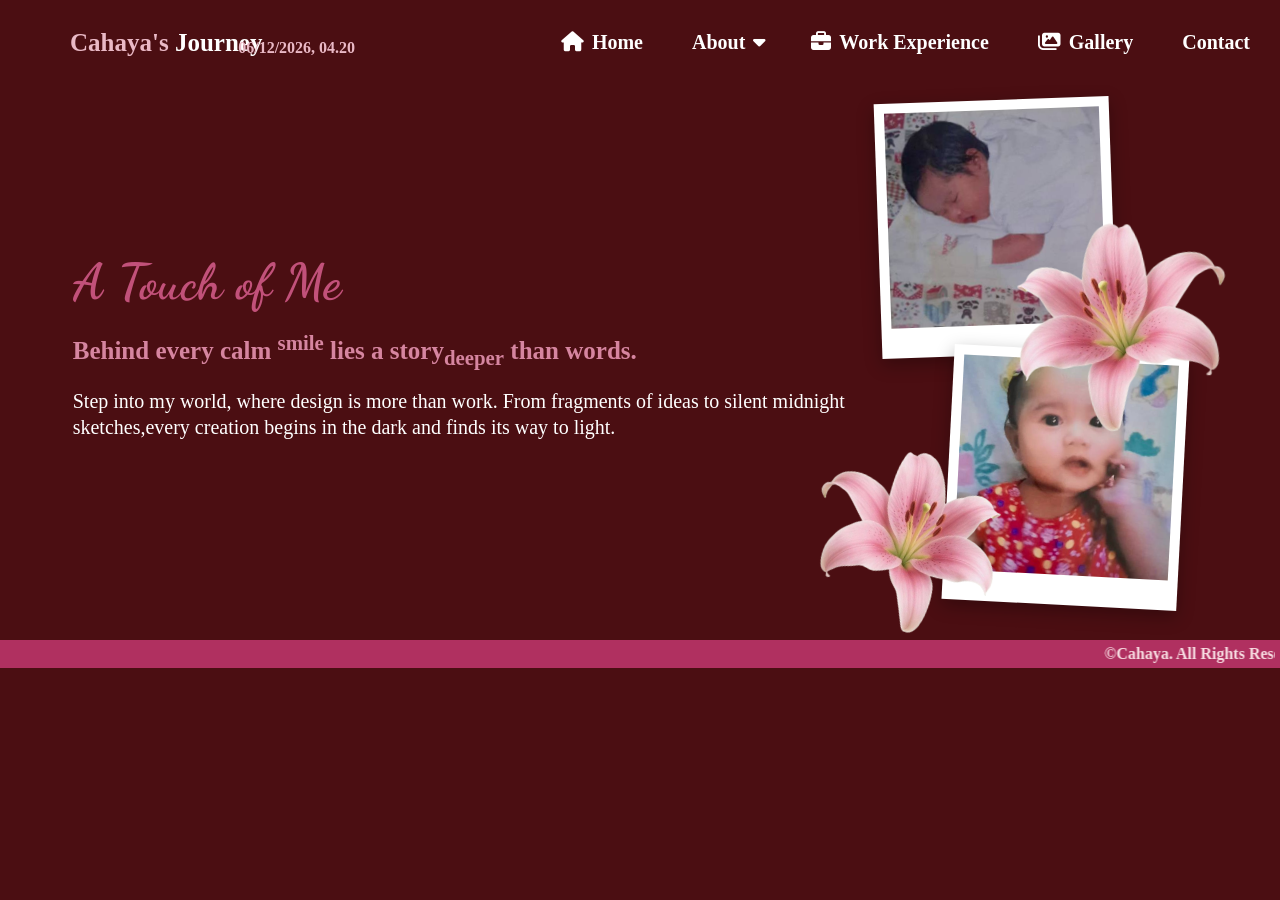
==== index.html @ 7becdd81 "Add files via upload" ====
<html>
<head>

<title>HOME</title>
<link rel="icon" type="image/x-icon" href="favicon.ico">
<link rel="stylesheet" href="https://cdnjs.cloudflare.com/ajax/libs/font-awesome/6.5.0/css/all.min.css">
<link rel="stylesheet" type="text/css" href="mystyle.css">
<link rel="preconnect" href="https://fonts.googleapis.com">
<link rel="preconnect" href="https://fonts.gstatic.com" crossorigin>
<link href="https://fonts.googleapis.com/css2?family=Dancing+Script&display=swap" rel="stylesheet">

<style>
a { 
  text-decoration:none; 
}

body {
  background-color:#4B0E12;
}

.chaya-section {
  min-height: 30px;
  display: flex;
  align-items: center;  
  justify-content: center;
  padding: 0 30px;
  color: white;
}

.section-content {
  display: flex;
  align-items: center;
  justify-content: space-between;
  width: 93%;
  position: relative;
}

.title {
  font-family:"Dancing Script", cursive;
  font-size: 50px;
  margin: 50px 0 15px 0;
  line-height: 1.3;
  color: #C2517A;
}

.subtitle {
  font-size:25px;
  margin:0 0 15px 0;
  line-height:1.3;
  color:#D685A0;
}

.description {
  font-size:20px;
  margin:0px;
  line-height:1.3;
}

.MyPolaroid {
  display:flex;
  justify-content:flex-start; 
  gap:0px; 
  flex-wrap:wrap;
  margin-top: 100px;
}

.polaroid1, .polaroid2 {
  width:215px;
  background:white;
  padding:10px 10px 30px;
  box-shadow:0 6px 18px rgba(0,0,0,0.3);
  text-align:center;
  transition: all 0.5s cubic-bezier(0.175, 0.885, 0.32, 1.275); 
  cursor: pointer;
  position: relative;
}

.polaroid1:hover, .polaroid2:hover {
  transform: scale(1.08) rotate(0deg); 
  z-index: 50; 
  box-shadow: 0 15px 30px rgba(0,0,0,0.4); 
}

.polaroid1 { transform:rotate(-2deg); margin:0 0 0 0; }
.polaroid2 { transform:rotate(3deg); margin:-5px 0 35px 70px;}

[class^="MyPolaroid"] img {
  position: relative;
}

[class^="MyPolaroid"]:hover img {
  filter: brightness(1.10);
}

.MyPolaroid img {
  width:100%;
  height:215px;
  object-fit:cover; 
}

.flower1 img {
  width: 230px;
  position: absolute; 
  height: auto;
  margin: -110px 0px 0px -200px; 
  transform: rotate(-10deg);  
}

.flower2 img {
  width: 200px; 
  position: absolute;
  height: auto;
  margin: 120px 0 0 -400px; 
  transform: rotate(15deg);  
}

@keyframes floating {
  0% { transform: translate(0, 0px) rotate(15deg); }
  50% { transform: translate(0, -10px) rotate(10deg); }
  100% { transform: translate(0, 0px) rotate(15deg); }
}

.flower1 img, .flower2 img {
  animation: floating 4s ease-in-out infinite;
}

.flower2 img {
  animation-duration: 4s; 
  animation-delay: 1.1s;    
}
</style>
</head>

<body>
<nav class="navbar">
 <div class="navdiv">
 <div class="logo"><font color="#EAB9C6">Cahaya's</font> Journey</div>
 <span id="realTimeClock" style="color: #EAB9C6; font-size: 16px; margin-left: -190px; margin-bottom: -10px; font-weight: bold"></span>
  <ul> 
     <li><a href="index.html"><i class="fa-solid fa-house"></i>Home</a></li>
     <li><a href="#">About<i class="fa-solid fa-caret-down"></i></a>
  <ul class="dropdown">
     <li><a href="me.html"><i class="fa-solid fa-user"></i>Me</a></li>
     <li><a href="edu.html"><i class="fa-solid fa-graduation-cap"></i>Education</a></li>
     <li><a href="skills.html"><i class="fa-solid fa-brain"></i>Skills</a></li>
     <li><a href="family.html"><i class="fa-solid fa-people-roof"></i>Family</a></li>
  </ul>
     <li><a href="work.html"><i class="fa-solid fa-briefcase"></i></i>Work Experience</a></li>
     <li><a href="gallery.html"><i class="fa-solid fa-images"></i></i>Gallery</a></li>
     <li><a href="skills.html#contact"></i>Contact</a></li>
  </ul>
 </div>
</nav>

<section class="chaya-section">
  <div class="section-content">
     <div class="chaya-details">
       <h2 class="title">A Touch of Me</h2>
       <h3 class="subtitle">Behind every calm <sup>smile</sup> lies a story<sub>deeper</sub> than words.</h3>
       <p class="description">Step into my world, where design is more than work. From fragments
       of ideas to silent midnight sketches,every creation begins in the dark and finds its way to light.</p></div>
       
     <div class="MyPolaroid">
       <div class="polaroid1">
       <img src="bb1.jpg" alt="My Photo"></div>
       <div class="polaroid2">
       <img src="bb2.jpg" alt="My Photo"></div>
     </div>

     <div class="flower">
       <div class="flower1">
       <img src="flower.png" alt="Flower"></div>
       <div class="flower2">
       <img src="munga.png" alt="Flower"></div>
     </div>
</section>

<footer>
  <marquee scrollamount="10" >&copy;Cahaya. All Rights Reserved</marquee>
</footer>

<script>
 function updateClock() {
 const now = new Date();
 const options = { 
  year: 'numeric', 
  month: '2-digit', 
  day: '2-digit', 
  hour: '2-digit', 
  minute: '2-digit', 
  hour12: false 
 };
 const timeString = now.toLocaleTimeString('id-ID', options);   
 document.getElementById('realTimeClock').textContent = timeString;
}
 updateClock();
 setInterval(updateClock, 1000);
</script>

</body>
</html>
---- mystyle.css ----
/* STYLE for MY WEBPAGE */
a {  text-decoration:none; }

body {
  background-color:#FCE7DD; 
  margin:0;
  padding:0;
}

.navbar {
  position: fixed;
  padding:15px; 
  background:#4B0E12;
  top: 0;
  left: 0;
  width: 100%;
  z-index: 1000;
}

.navdiv {
  display:flex;
  align-items:center;
  justify-content:space-between;
}

.logo {
  font-size:25px;
  font-weight:600;
  color:white;
  margin-left:55px;
}

.navbar ul li {
  list-style:none;
  display: inline-block;
  margin-right:45px;
  position:relative;
}

ul li a {
  color:white;
  font-family: "Playfair Display", serif;
  font-size:20px;
  font-weight:bold;
  position:relative;
}

ul li ul.dropdown {
  display:none;
  position:absolute;
  background-color:#9B3053;
  z-index:1;
  border-radius:5px; 
}

ul li ul.dropdown li {
  padding:10px;
  color:white;
}

ul li:hover ul.dropdown {
  display:block;
  padding:5px;
}

ul li ul.dropdown li a {
  display:flex;         
  align-items:center;   
  gap:6px;              
  color:white;
  padding:2px;

}

ul li ul.dropdown li a:hover {
  color:#FFF4E9; 
}

ul li a:hover { 
  color:#FFF4E9; 
}

ul li a::after {
  content:"";
  position:absolute;
  left:0;
  bottom:-10px;
  height:5px;
  width:100%;
  background:#FFF4E9;
  transform:scaleX(0); 
  border-radius:5px;
  transition:transform 0.2s linear;
}

ul li a:hover::after {
  transform:scaleY(1);
}

.fa-house, .fa-briefcase, .fa-images {
  font-size:20px;
  margin-right:8px;
} 

.fa-caret-down {
  font-size:20px;
  margin-left:8px;
}
 
ul li .fa-user, .fa-brain, .fa-people-roof, .fa-graduation-cap {
  font-size:20px;
}

footer {
  background-color:#B03060;
  color:#F7DDE2;
  font-weight:bold;
  margin:auto;
  clear:both;
  text-align:center;
  padding:5px;
}
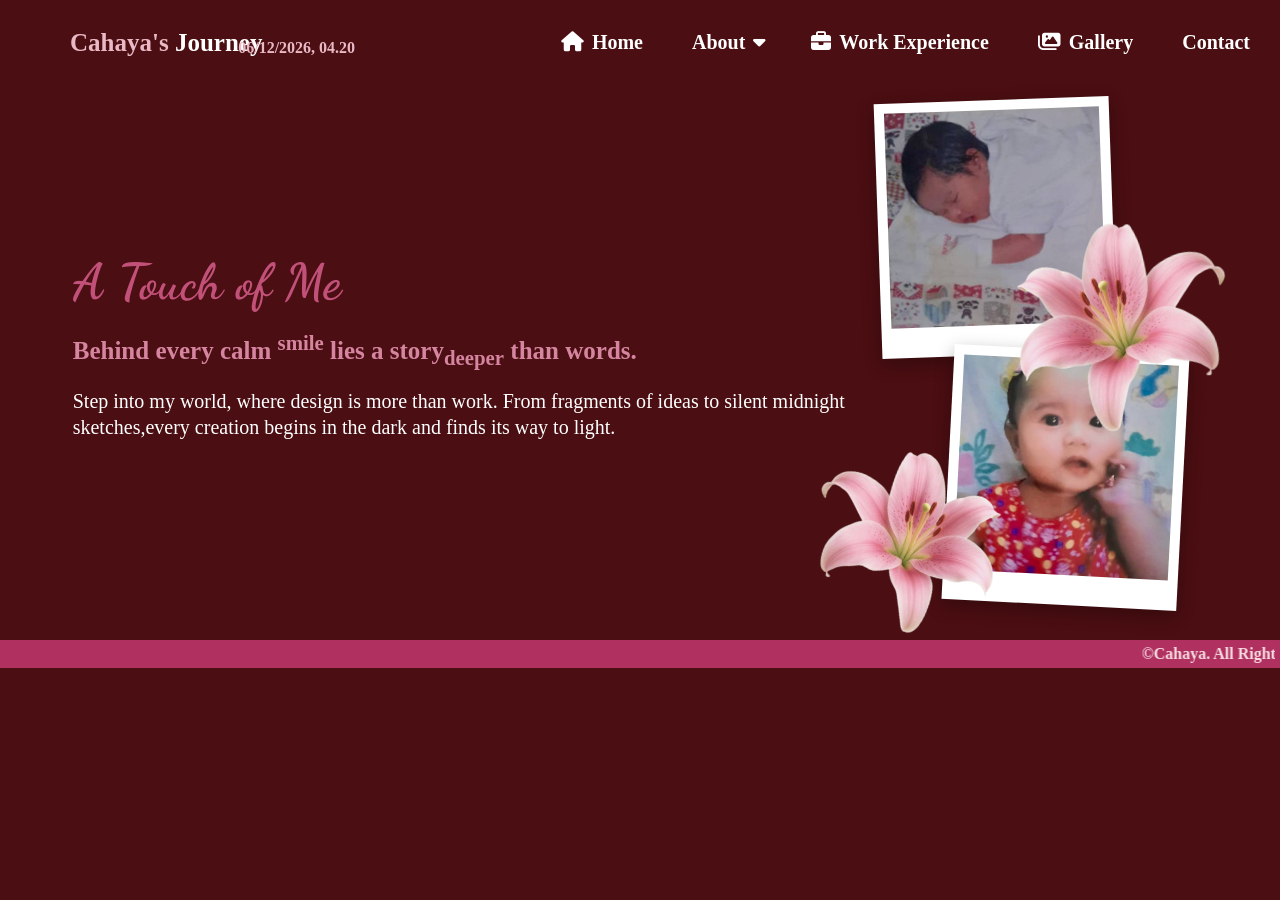
==== commit 1dc8b34d: "Update index.html" ====
--- a/index.html
+++ b/index.html
@@ -8,6 +8,7 @@
 <link rel="preconnect" href="https://fonts.googleapis.com">
 <link rel="preconnect" href="https://fonts.gstatic.com" crossorigin>
 <link href="https://fonts.googleapis.com/css2?family=Dancing+Script&display=swap" rel="stylesheet">
+<meta name="viewport" content="width=device-width, initial-scale=1.0">
 
 <style>
 a { 
@@ -198,4 +199,5 @@
 </script>
 
 </body>
-</html>+
+</html>
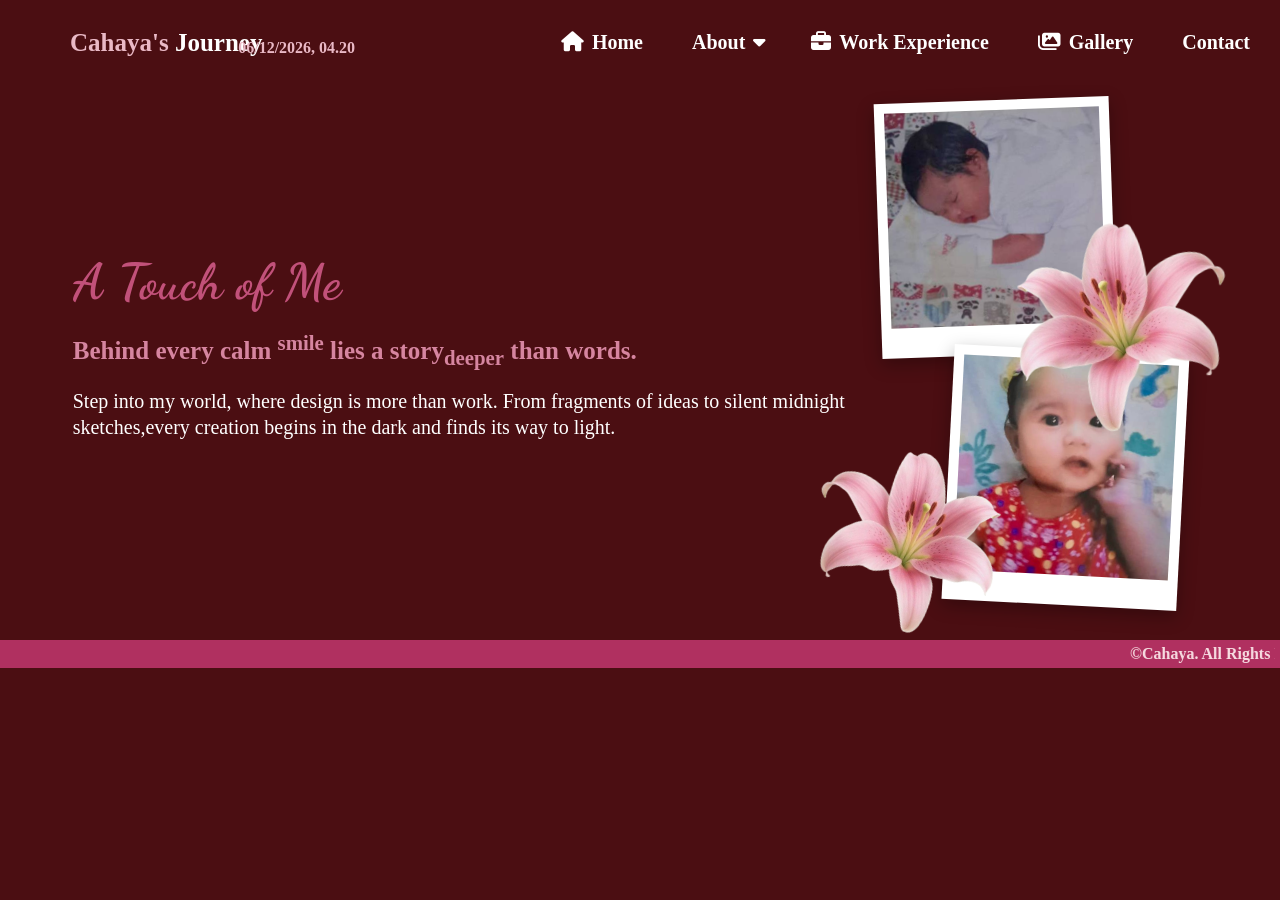
==== commit e963b0a9: "Update index.html" ====
--- a/index.html
+++ b/index.html
@@ -8,7 +8,6 @@
 <link rel="preconnect" href="https://fonts.googleapis.com">
 <link rel="preconnect" href="https://fonts.gstatic.com" crossorigin>
 <link href="https://fonts.googleapis.com/css2?family=Dancing+Script&display=swap" rel="stylesheet">
-<meta name="viewport" content="width=device-width, initial-scale=1.0">
 
 <style>
 a { 
@@ -201,3 +200,4 @@
 </body>
 
 </html>
+
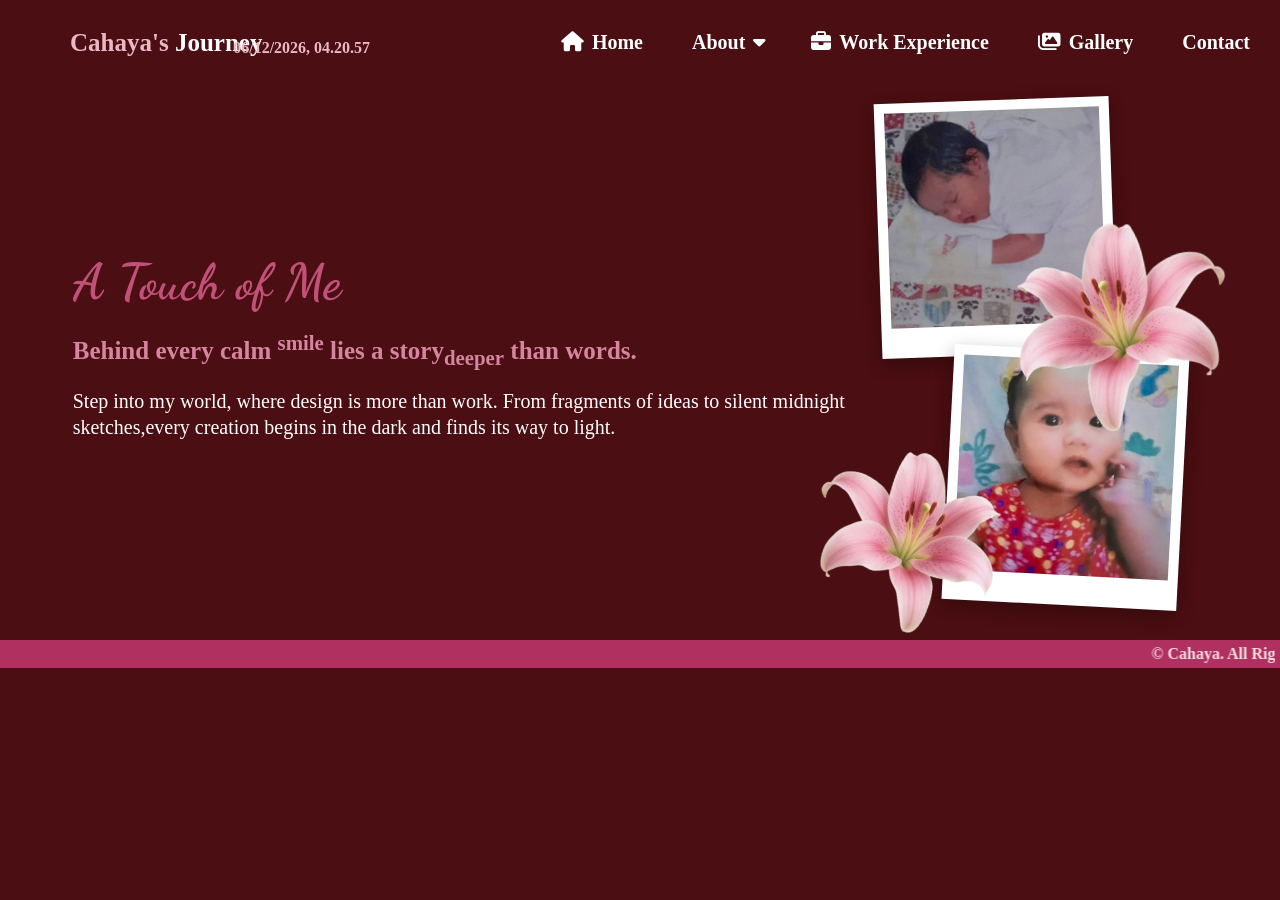
==== commit 7d07cb8d: "Add files via upload" ====
--- a/index.html
+++ b/index.html
@@ -114,6 +114,21 @@
   transform: rotate(15deg);  
 }
 
+@keyframes paperFadeIn {
+  from {
+    opacity: 0;
+    transform: translateY(40px);
+  }
+  to {
+    opacity: 1;
+    transform: translateY(0);
+  }
+}
+
+.title, .MyPolaroid { animation: paperFadeIn 0.8s ease-out 0.3s forwards; opacity: 0; }
+.subtitle, .flower1, .flower2 { animation: paperFadeIn 0.8s ease-out 0.6s forwards; opacity: 0; }
+.description { animation: paperFadeIn 0.8s ease-out 0.9s forwards; opacity: 0; }
+
 @keyframes floating {
   0% { transform: translate(0, 0px) rotate(15deg); }
   50% { transform: translate(0, -10px) rotate(10deg); }
@@ -135,7 +150,7 @@
 <nav class="navbar">
  <div class="navdiv">
  <div class="logo"><font color="#EAB9C6">Cahaya's</font> Journey</div>
- <span id="realTimeClock" style="color: #EAB9C6; font-size: 16px; margin-left: -190px; margin-bottom: -10px; font-weight: bold"></span>
+ <span id="realTimeClock" style="color: #EAB9C6; font-size: 16px; margin-left: -180px; margin-bottom: -10px; font-weight: bold"></span>
   <ul> 
      <li><a href="index.html"><i class="fa-solid fa-house"></i>Home</a></li>
      <li><a href="#">About<i class="fa-solid fa-caret-down"></i></a>
@@ -176,7 +191,7 @@
 </section>
 
 <footer>
-  <marquee scrollamount="10" >&copy;Cahaya. All Rights Reserved</marquee>
+  <marquee scrollamount="10" >&copy; Cahaya. All Rights Reserved | Last updated: 20 December 2025</marquee>
 </footer>
 
 <script>
@@ -187,7 +202,8 @@
   month: '2-digit', 
   day: '2-digit', 
   hour: '2-digit', 
-  minute: '2-digit', 
+  minute: '2-digit',
+  second: '2-digit',  
   hour12: false 
  };
  const timeString = now.toLocaleTimeString('id-ID', options);   
@@ -198,6 +214,4 @@
 </script>
 
 </body>
-
-</html>
-
+</html>
